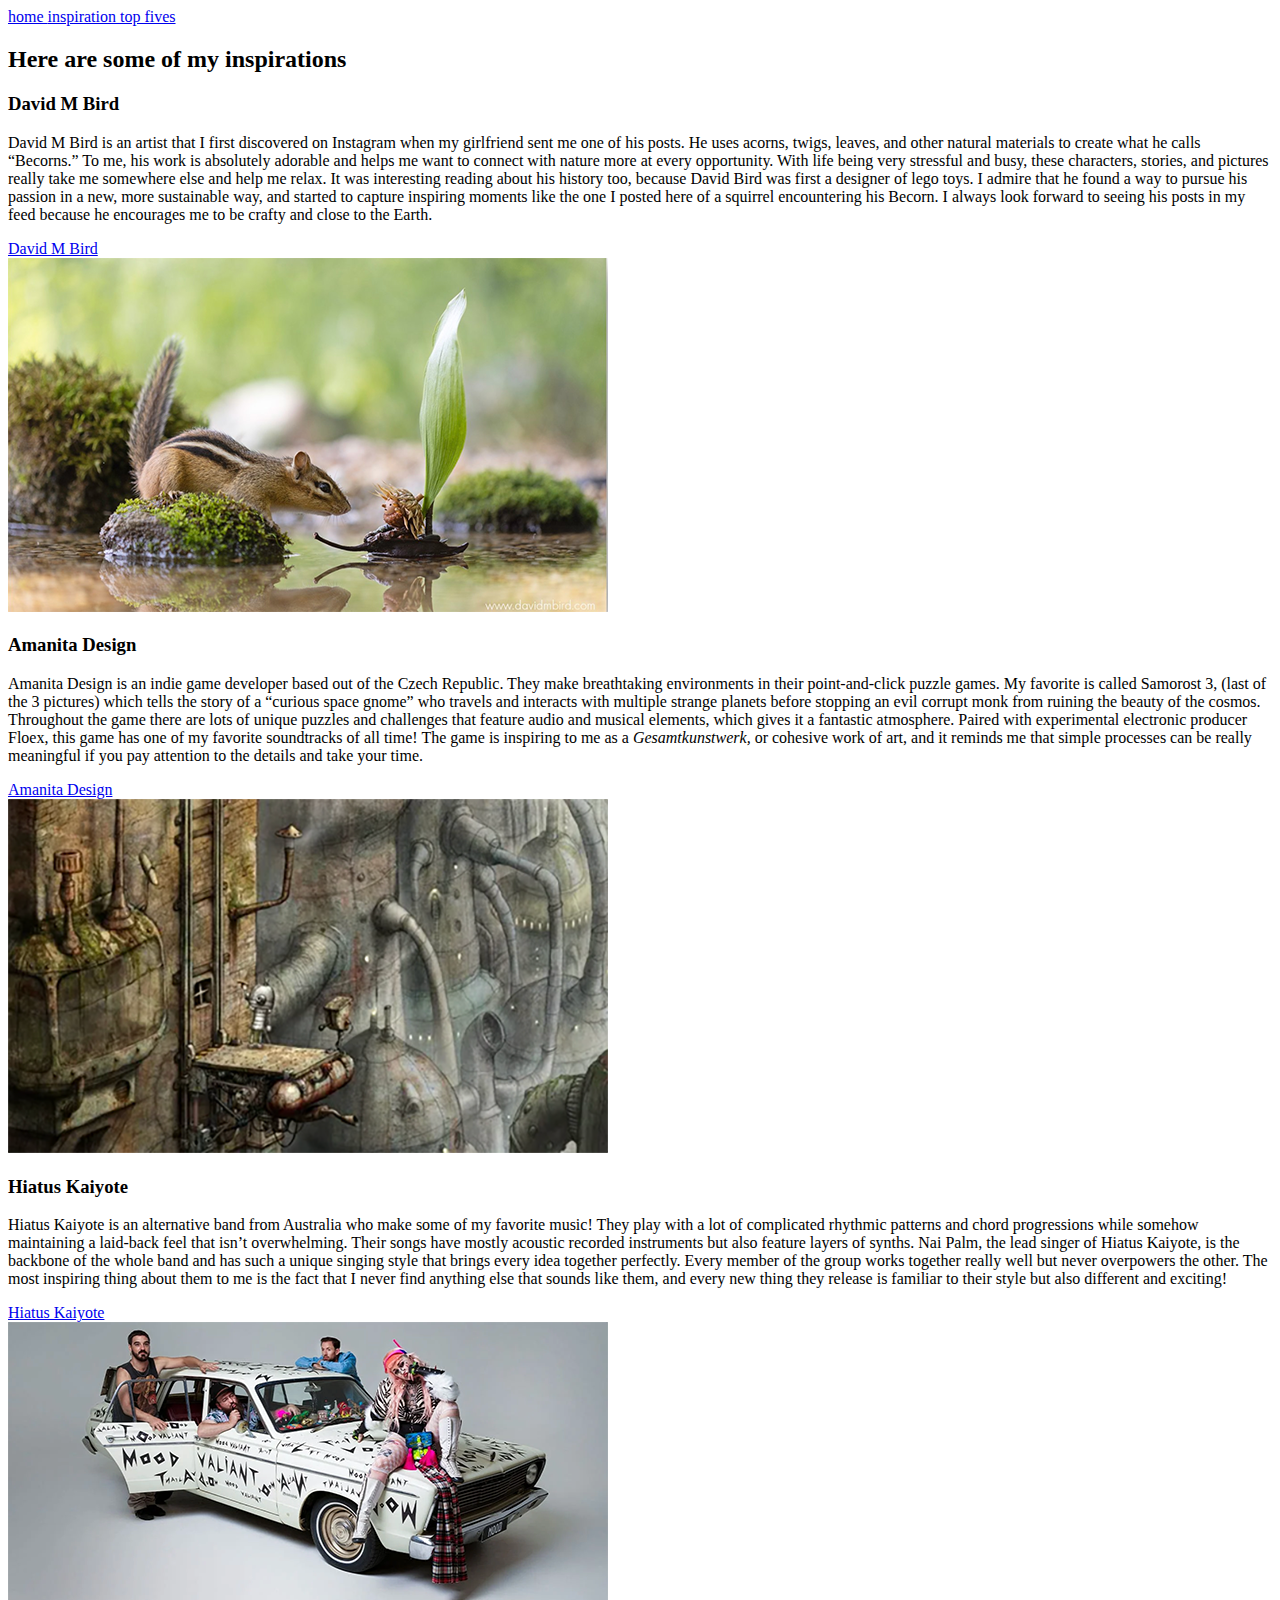
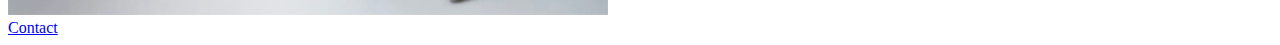
==== inspiration/inspiration.html @ b446aee7 "commit" ====
<!DOCTYPE html>
<html lang="en">
    <head>
        <meta charset="UTF-8">
        <title> Inspirations </title>
    </head>
    <body>

        <nav>
            <a href="../index.html"> home </a>
            <a href="inspiration/inspiration.html"> inspiration </a>
            <a href="../topFive/topFive.html"> top fives </a>
        </nav>

<h2> Here are some of my inspirations </h2>

<h3> David M Bird </h3>

<p> David M Bird is an artist that I first discovered on Instagram when my girlfriend sent me one of his posts. He uses acorns, twigs, leaves, and other natural materials to create what he calls “Becorns.” To me, his work is absolutely adorable and helps me want to connect with nature more at every opportunity. With life being very stressful and busy, these characters, stories, and pictures really take me somewhere else and help me relax. It was interesting reading about his history too, because David Bird was first a designer of lego toys. I admire that he found a way to pursue his passion in a new, more sustainable way, and started to capture inspiring moments like the one I posted here of a squirrel encountering his Becorn. I always look forward to seeing his posts in my feed because he encourages me to be crafty and close to the Earth.</p>

<a href="https://www.davidmbird.com/"> David M Bird <br> 
    <img src="img/becorns 1.png" alt="A squirrel comes face-to-face with a small acorn character sailing down a river in its boat made of twigs.">
</a> <br>

<h3> Amanita Design </h3>

<p> Amanita Design is an indie game developer based out of the Czech Republic. They make breathtaking environments in their point-and-click puzzle games. My favorite is called Samorost 3, (last of the 3 pictures) which tells the story of a “curious space gnome” who travels and interacts with multiple strange planets before stopping an evil corrupt monk from ruining the beauty of the cosmos. Throughout the game there are lots of unique puzzles and challenges that feature audio and musical elements, which gives it a fantastic atmosphere. Paired with experimental electronic producer Floex, this game has one of my favorite soundtracks of all time! The game is inspiring to me as a <em> Gesamtkunstwerk,</em> or cohesive work of art, and it reminds me that simple processes can be really meaningful if you pay attention to the details and take your time.</p>

<a href="https://amanita-design.net/"> Amanita Design <br> 
    <img src="img/amanita 1.png" alt="A screenshot of a retro-futurist environment where a robot is riding an elevator up the side of a building.">
</a> <br>

<h3> Hiatus Kaiyote </h3>

<p> Hiatus Kaiyote is an alternative band from Australia who make some of my favorite music! They play with a lot of complicated rhythmic patterns and chord progressions while somehow maintaining a laid-back feel that isn’t overwhelming. Their songs have mostly acoustic recorded instruments but also feature layers of synths. Nai Palm, the lead singer of Hiatus Kaiyote, is the backbone of the whole band and has such a unique singing style that brings every idea together perfectly. Every member of the group works together really well but never overpowers the other. The most inspiring thing about them to me is the fact that I never find anything else that sounds like them, and every new thing they release is familiar to their style but also different and exciting!</p>

<a href="https://hiatuskaiyote.com/"> Hiatus Kaiyote <br>
    <img src="img/kaiyote 1.png" alt="Hiatus Kaiyote members Nai Palm, Perrin Moss, Simon Mavin, and Paul Bender pose around and inside of a flat white car with words all across it.">
</a> <br>

        <footer> 
            <a href="mailto:923755674@sfsu.edu"> Contact </a>
        </footer>

    </body>
</html>
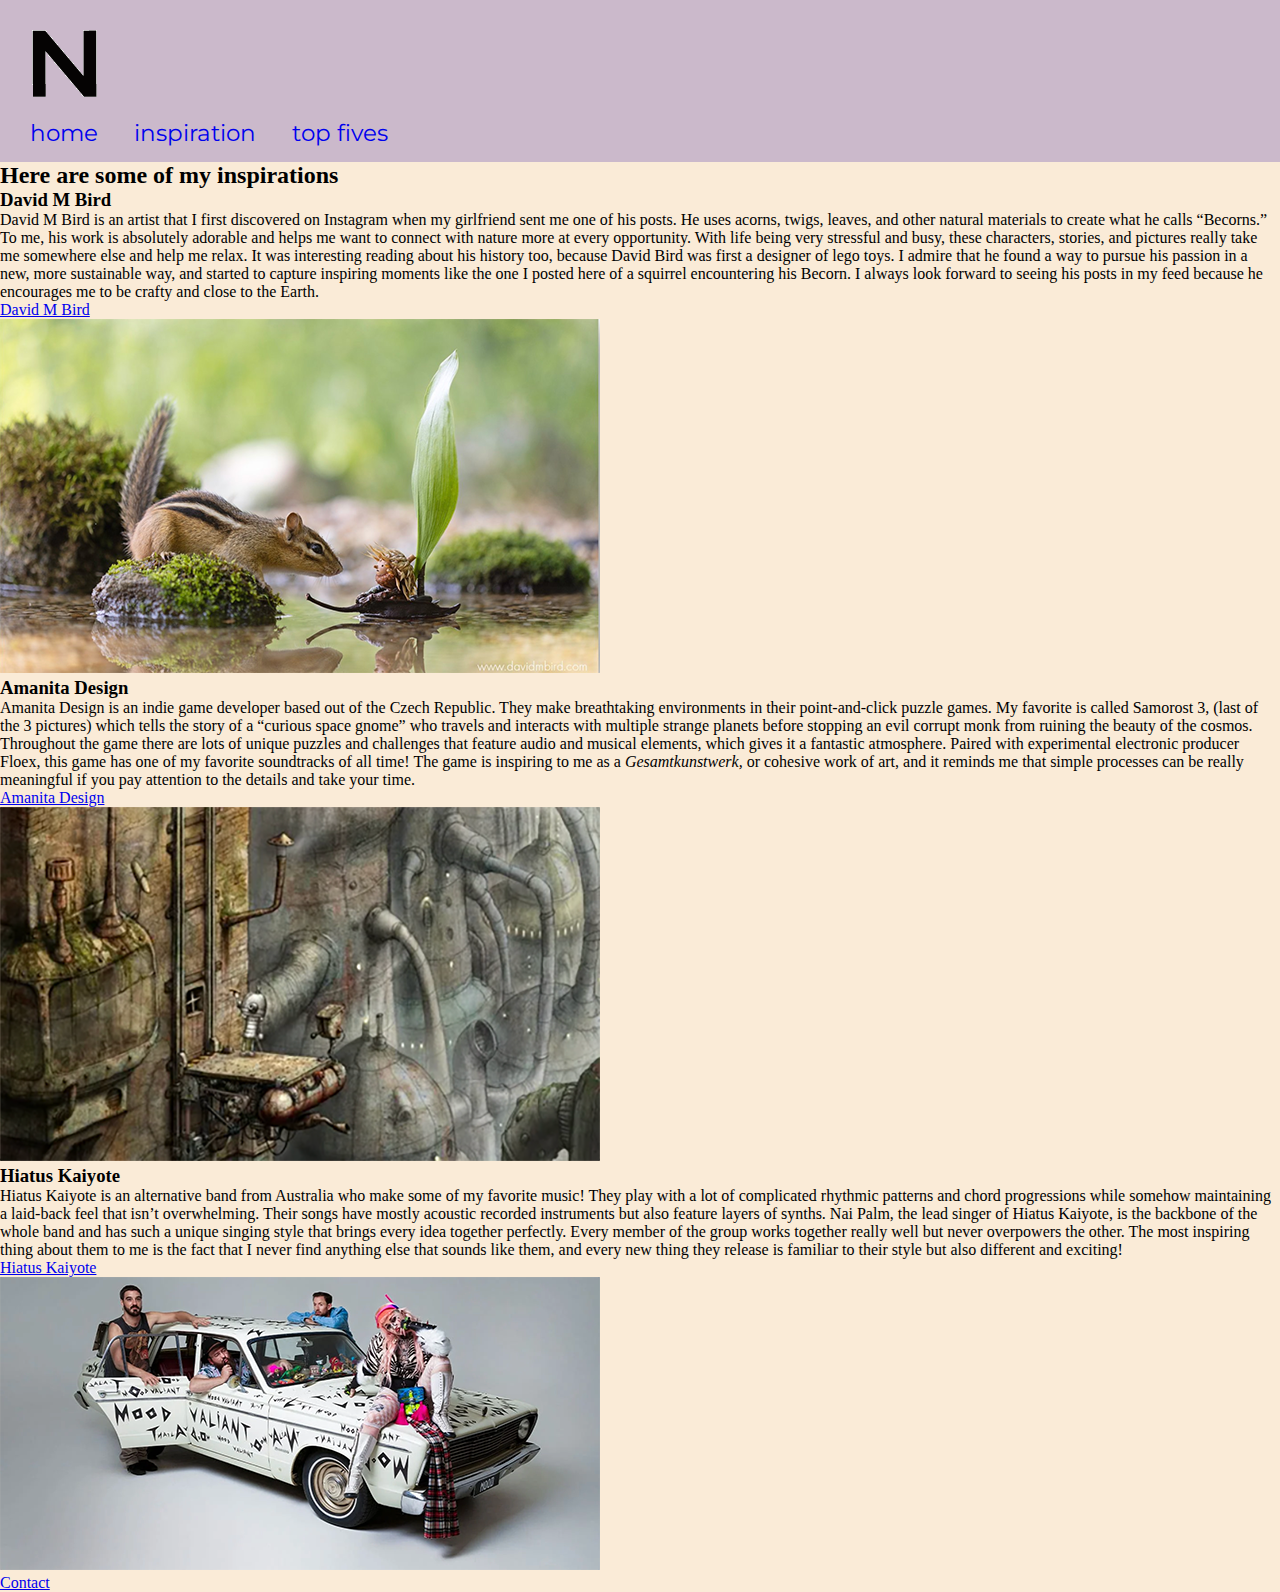
==== commit 82b40835: "commit" ====
--- a/inspiration/inspiration.html
+++ b/inspiration/inspiration.html
@@ -3,14 +3,24 @@
     <head>
         <meta charset="UTF-8">
         <title> Inspirations </title>
+        <link rel="stylesheet" href="../css/style.css">
+        <link rel="preconnect" href="https://fonts.googleapis.com">
+        <link rel="preconnect" href="https://fonts.gstatic.com" crossorigin>
+        <link href="https://fonts.googleapis.com/css2?family=Montserrat:ital,wght@0,100..900;1,100..900&display=swap" rel="stylesheet">
+        <link rel="preconnect" href="https://fonts.googleapis.com">
+        <link rel="preconnect" href="https://fonts.gstatic.com" crossorigin>
+        <link href="https://fonts.googleapis.com/css2?family=Archivo+Black&family=Montserrat:ital,wght@0,100..900;1,100..900&display=swap" rel="stylesheet">
     </head>
     <body>
-
-        <nav>
-            <a href="../index.html"> home </a>
-            <a href="inspiration/inspiration.html"> inspiration </a>
-            <a href="../topFive/topFive.html"> top fives </a>
-        </nav>
+        <header>
+            <nav>
+                <img src="../img/zn.gif" alt="A black letter 'Z' that rotates into an 'N' that rotates back into 'Z' as an infinite loop.">
+                <br>
+                <a href="../index.html"> home </a> </li>
+                <a href="../inspiration/inspiration.html"> inspiration </a>
+                <a href="../topFive/topFive.html"> top fives </a>
+            </nav>
+        </header>
 
 <h2> Here are some of my inspirations </h2>
 
--- a/css/style.css
+++ b/css/style.css
@@ -0,0 +1,70 @@
+* {
+    margin-top: 0px;
+    margin-right: 0px;
+    margin-bottom: 0px;
+    margin-left: 0px;
+}
+
+.montserrat-regular {
+    font-family: "Montserrat", sans-serif;
+    font-optical-sizing: auto;
+    font-weight: 400;
+    font-style: normal;
+}
+
+.montserrat-bold {
+    font-family: "Montserrat", sans-serif;
+    font-optical-sizing: auto;
+    font-weight: 900;
+    font-style: normal;
+}
+
+.archivo-black-regular {
+    font-family: "Archivo Black", sans-serif;
+    font-weight: 400;
+    font-style: normal;
+}
+
+header {
+    padding-top: 15px;
+    padding-right: 15px;
+    padding-bottom: 15px;
+    padding-left: 15px;
+    background-color: #CBB9CB;
+    text-align: auto;
+}
+
+nav img {
+    width: 100px;
+}
+
+nav a {
+    text-decoration: none;
+    font-family: "Montserrat", sans-serif;
+    font-size: 23px;
+    padding-left: 15px;
+    padding-right: 15px;
+}
+
+body {
+    background-color: antiquewhite;
+}
+
+.zn {
+    text-align: center;
+    padding-top: 25px;
+    padding-bottom: 25px;
+}
+
+h1 {
+    font-family: "Montserrat Bold", sans-serif;
+    font-size: 35px;
+}
+
+.selfPortrait {
+    width: 400px;
+    margin-left: auto;
+    margin-right: auto;
+    padding-bottom: 25px;
+}
+
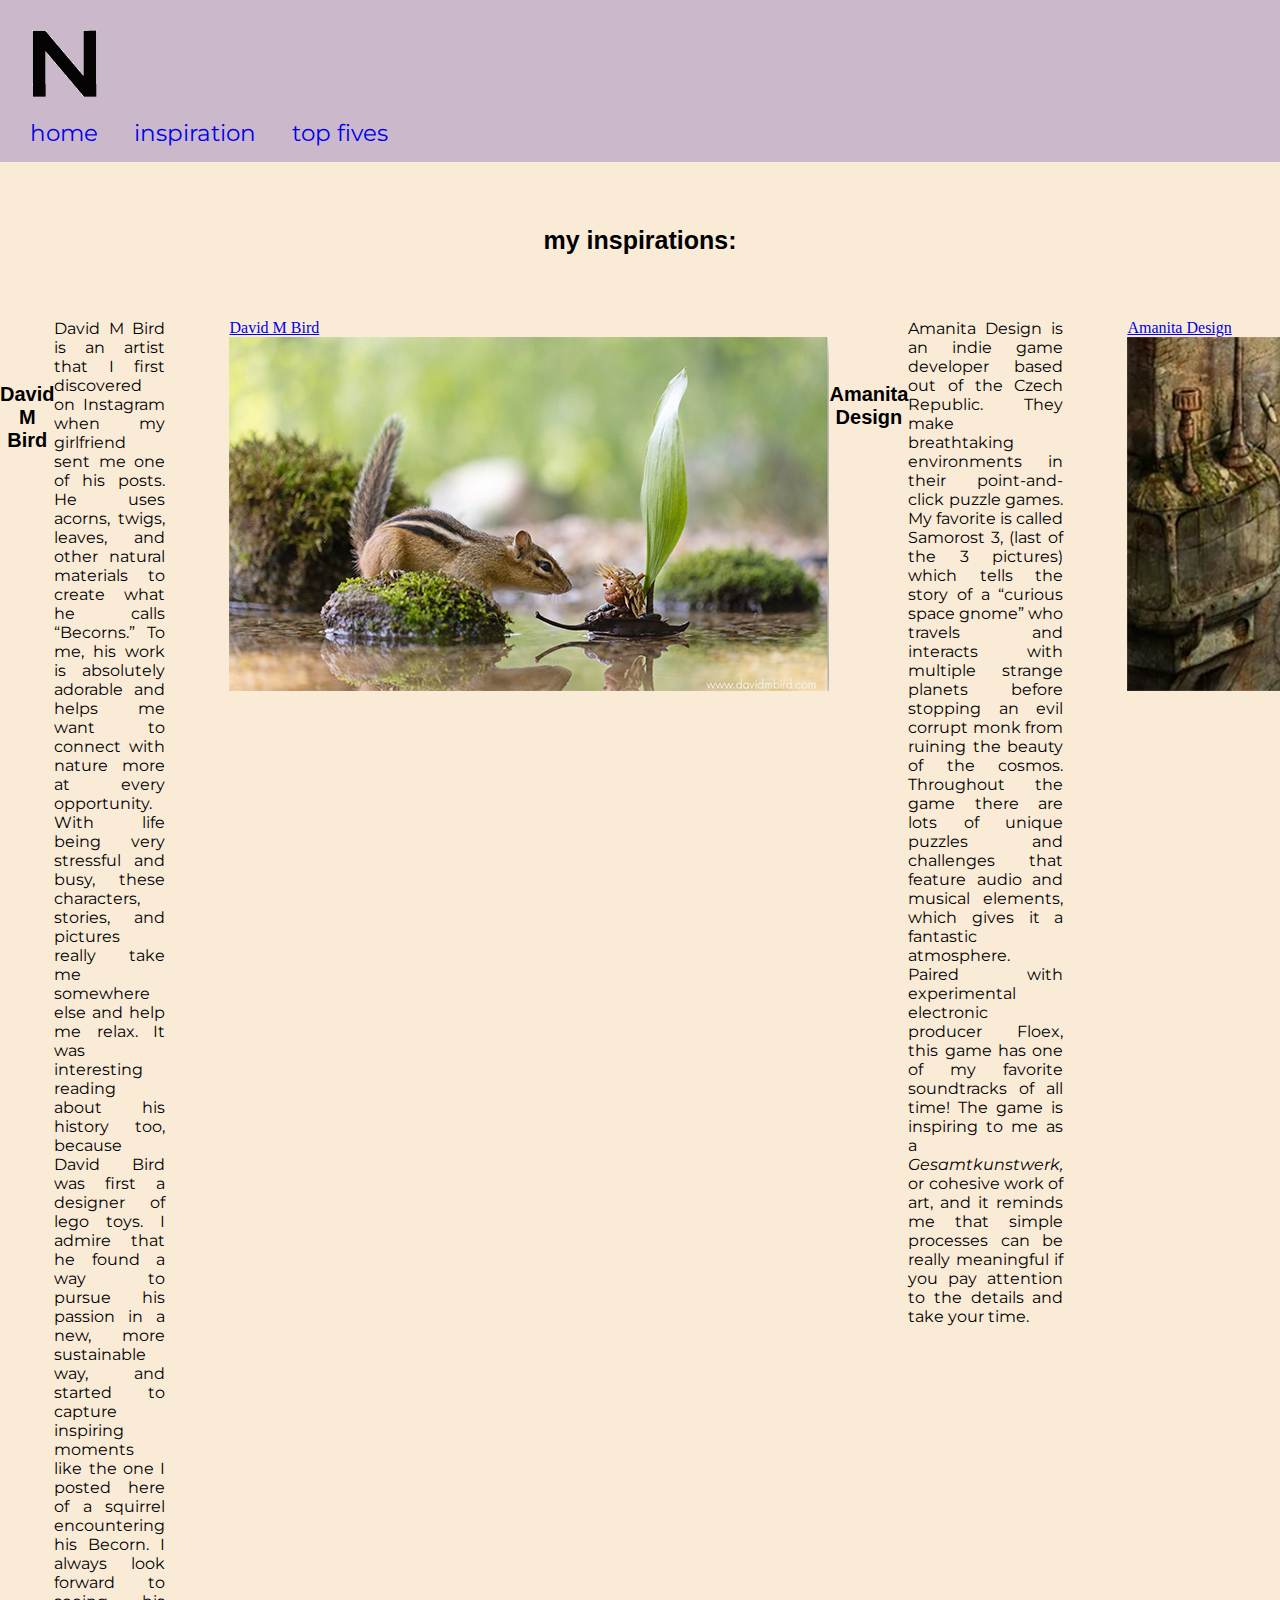
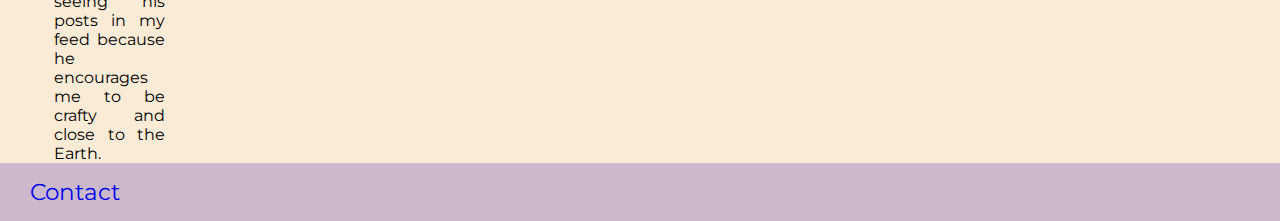
==== commit d02e182d: "commit" ====
--- a/inspiration/inspiration.html
+++ b/inspiration/inspiration.html
@@ -22,11 +22,13 @@
             </nav>
         </header>
 
-<h2> Here are some of my inspirations </h2>
+<h2>my inspirations:</h2>
 
+<section id="inspoPage">
+<div id="inspoContainer">
 <h3> David M Bird </h3>
 
-<p> David M Bird is an artist that I first discovered on Instagram when my girlfriend sent me one of his posts. He uses acorns, twigs, leaves, and other natural materials to create what he calls “Becorns.” To me, his work is absolutely adorable and helps me want to connect with nature more at every opportunity. With life being very stressful and busy, these characters, stories, and pictures really take me somewhere else and help me relax. It was interesting reading about his history too, because David Bird was first a designer of lego toys. I admire that he found a way to pursue his passion in a new, more sustainable way, and started to capture inspiring moments like the one I posted here of a squirrel encountering his Becorn. I always look forward to seeing his posts in my feed because he encourages me to be crafty and close to the Earth.</p>
+<p class="paragraph"> David M Bird is an artist that I first discovered on Instagram when my girlfriend sent me one of his posts. He uses acorns, twigs, leaves, and other natural materials to create what he calls “Becorns.” To me, his work is absolutely adorable and helps me want to connect with nature more at every opportunity. With life being very stressful and busy, these characters, stories, and pictures really take me somewhere else and help me relax. It was interesting reading about his history too, because David Bird was first a designer of lego toys. I admire that he found a way to pursue his passion in a new, more sustainable way, and started to capture inspiring moments like the one I posted here of a squirrel encountering his Becorn. I always look forward to seeing his posts in my feed because he encourages me to be crafty and close to the Earth.</p>
 
 <a href="https://www.davidmbird.com/"> David M Bird <br> 
     <img src="img/becorns 1.png" alt="A squirrel comes face-to-face with a small acorn character sailing down a river in its boat made of twigs.">
@@ -34,7 +36,7 @@
 
 <h3> Amanita Design </h3>
 
-<p> Amanita Design is an indie game developer based out of the Czech Republic. They make breathtaking environments in their point-and-click puzzle games. My favorite is called Samorost 3, (last of the 3 pictures) which tells the story of a “curious space gnome” who travels and interacts with multiple strange planets before stopping an evil corrupt monk from ruining the beauty of the cosmos. Throughout the game there are lots of unique puzzles and challenges that feature audio and musical elements, which gives it a fantastic atmosphere. Paired with experimental electronic producer Floex, this game has one of my favorite soundtracks of all time! The game is inspiring to me as a <em> Gesamtkunstwerk,</em> or cohesive work of art, and it reminds me that simple processes can be really meaningful if you pay attention to the details and take your time.</p>
+<p class="paragraph"> Amanita Design is an indie game developer based out of the Czech Republic. They make breathtaking environments in their point-and-click puzzle games. My favorite is called Samorost 3, (last of the 3 pictures) which tells the story of a “curious space gnome” who travels and interacts with multiple strange planets before stopping an evil corrupt monk from ruining the beauty of the cosmos. Throughout the game there are lots of unique puzzles and challenges that feature audio and musical elements, which gives it a fantastic atmosphere. Paired with experimental electronic producer Floex, this game has one of my favorite soundtracks of all time! The game is inspiring to me as a <em> Gesamtkunstwerk,</em> or cohesive work of art, and it reminds me that simple processes can be really meaningful if you pay attention to the details and take your time.</p>
 
 <a href="https://amanita-design.net/"> Amanita Design <br> 
     <img src="img/amanita 1.png" alt="A screenshot of a retro-futurist environment where a robot is riding an elevator up the side of a building.">
@@ -42,11 +44,13 @@
 
 <h3> Hiatus Kaiyote </h3>
 
-<p> Hiatus Kaiyote is an alternative band from Australia who make some of my favorite music! They play with a lot of complicated rhythmic patterns and chord progressions while somehow maintaining a laid-back feel that isn’t overwhelming. Their songs have mostly acoustic recorded instruments but also feature layers of synths. Nai Palm, the lead singer of Hiatus Kaiyote, is the backbone of the whole band and has such a unique singing style that brings every idea together perfectly. Every member of the group works together really well but never overpowers the other. The most inspiring thing about them to me is the fact that I never find anything else that sounds like them, and every new thing they release is familiar to their style but also different and exciting!</p>
+<p class="paragraph"> Hiatus Kaiyote is an alternative band from Australia who make some of my favorite music! They play with a lot of complicated rhythmic patterns and chord progressions while somehow maintaining a laid-back feel that isn’t overwhelming. Their songs have mostly acoustic recorded instruments but also feature layers of synths. Nai Palm, the lead singer of Hiatus Kaiyote, is the backbone of the whole band and has such a unique singing style that brings every idea together perfectly. Every member of the group works together really well but never overpowers the other. The most inspiring thing about them to me is the fact that I never find anything else that sounds like them, and every new thing they release is familiar to their style but also different and exciting!</p>
 
 <a href="https://hiatuskaiyote.com/"> Hiatus Kaiyote <br>
     <img src="img/kaiyote 1.png" alt="Hiatus Kaiyote members Nai Palm, Perrin Moss, Simon Mavin, and Paul Bender pose around and inside of a flat white car with words all across it.">
 </a> <br>
+
+</div>
 
         <footer> 
             <a href="mailto:923755674@sfsu.edu"> Contact </a>
--- a/css/style.css
+++ b/css/style.css
@@ -51,20 +51,76 @@
 }
 
 .zn {
-    text-align: center;
-    padding-top: 25px;
-    padding-bottom: 25px;
+    text-align: left;
 }
 
 h1 {
     font-family: "Montserrat Bold", sans-serif;
-    font-size: 35px;
+    font-size: 45px;
+    padding-top: 5%;
+    padding-bottom: 5%;
+    text-align: center;
 }
 
-.selfPortrait {
-    width: 400px;
-    margin-left: auto;
-    margin-right: auto;
-    padding-bottom: 25px;
+h2 {
+    font-family: "Montserrat Bold", sans-serif;
+    font-size: 25px;
+    padding-top: 5%;
+    padding-bottom: 5%;
+    text-align: center;
 }
 
+h3 {
+    font-family: "Montserrat Bold", sans-serif;
+    font-size: 20px;
+    padding-top: 5%;
+    padding-bottom: 5%;
+    text-align: center;
+}
+
+#selfPortrait {
+    width: 500%;
+    padding-left: 5%;
+    margin-right: 5%;
+    max-width: 300px;
+    min-width: 150px;
+}
+
+#columnContainer {
+    display: flex;
+    flex-direction: row;
+    margin-left: 5%;
+    margin-bottom: 5%;
+    margin-right: 5%;
+    align-items: center;
+    flex-wrap:inherit
+}
+
+#inspoContainer {
+    display: flex;
+    flex-direction: row;
+    overflow-x: scroll;
+}
+
+.paragraph {
+    text-align: justify;
+    margin-right: 5%;
+    font-family: "Montserrat", sans-serif;
+}
+
+footer {
+    padding-top: 15px;
+    padding-right: 15px;
+    padding-bottom: 15px;
+    padding-left: 15px;
+    background-color: #CBB9CB;
+    text-align: auto;
+}
+
+footer a {
+    text-decoration: none;
+    font-family: "Montserrat", sans-serif;
+    font-size: 23px;
+    padding-left: 15px;
+    padding-right: 15px;
+}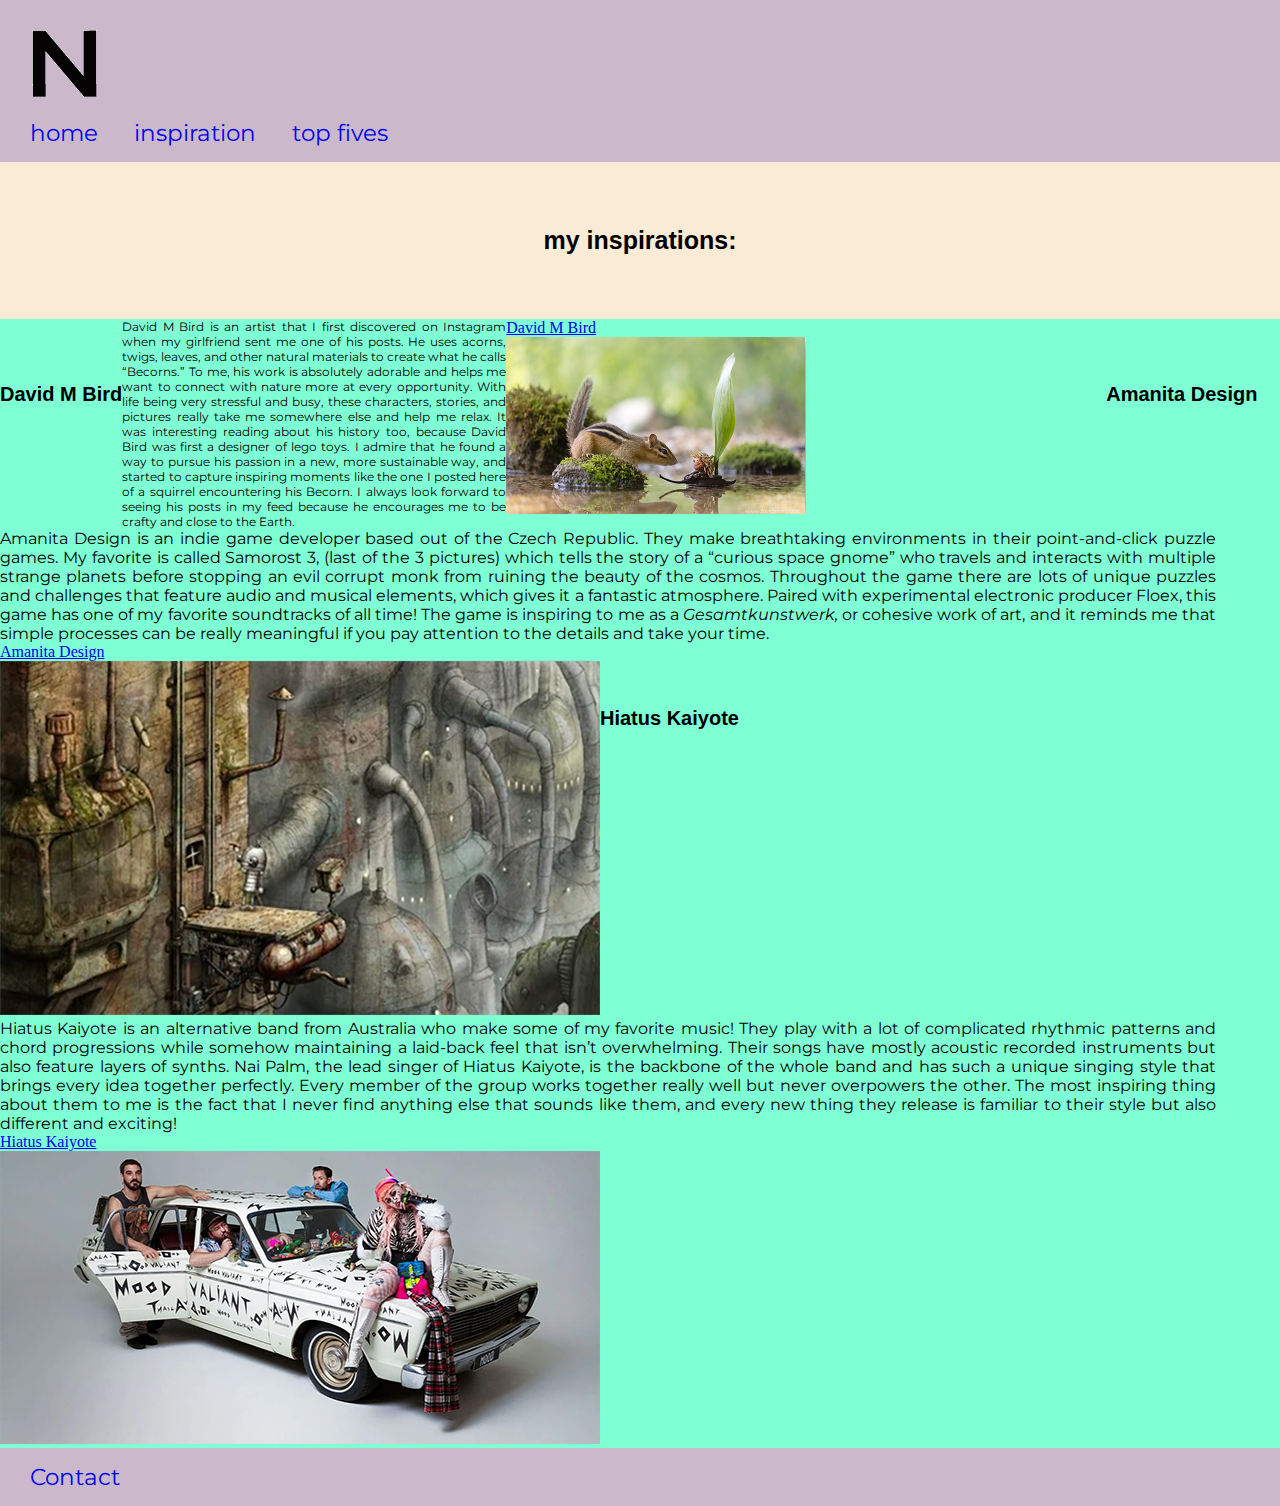
==== commit f67e7533: "commit" ====
--- a/inspiration/inspiration.html
+++ b/inspiration/inspiration.html
@@ -24,15 +24,15 @@
 
 <h2>my inspirations:</h2>
 
-<section id="inspoPage">
 <div id="inspoContainer">
 <h3> David M Bird </h3>
 
-<p class="paragraph"> David M Bird is an artist that I first discovered on Instagram when my girlfriend sent me one of his posts. He uses acorns, twigs, leaves, and other natural materials to create what he calls “Becorns.” To me, his work is absolutely adorable and helps me want to connect with nature more at every opportunity. With life being very stressful and busy, these characters, stories, and pictures really take me somewhere else and help me relax. It was interesting reading about his history too, because David Bird was first a designer of lego toys. I admire that he found a way to pursue his passion in a new, more sustainable way, and started to capture inspiring moments like the one I posted here of a squirrel encountering his Becorn. I always look forward to seeing his posts in my feed because he encourages me to be crafty and close to the Earth.</p>
+<p class="inspoParagraph"> David M Bird is an artist that I first discovered on Instagram when my girlfriend sent me one of his posts. He uses acorns, twigs, leaves, and other natural materials to create what he calls “Becorns.” To me, his work is absolutely adorable and helps me want to connect with nature more at every opportunity. With life being very stressful and busy, these characters, stories, and pictures really take me somewhere else and help me relax. It was interesting reading about his history too, because David Bird was first a designer of lego toys. I admire that he found a way to pursue his passion in a new, more sustainable way, and started to capture inspiring moments like the one I posted here of a squirrel encountering his Becorn. I always look forward to seeing his posts in my feed because he encourages me to be crafty and close to the Earth.</p>
 
-<a href="https://www.davidmbird.com/"> David M Bird <br> 
-    <img src="img/becorns 1.png" alt="A squirrel comes face-to-face with a small acorn character sailing down a river in its boat made of twigs.">
-</a> <br>
+<div class="test">
+    <a href="https://www.davidmbird.com/"> David M Bird <br> 
+    <img src="img/becorns 1.png" alt="A squirrel comes face-to-face with a small acorn character sailing down a river in its boat made of twigs."></a>
+</div>
 
 <h3> Amanita Design </h3>
 
--- a/css/style.css
+++ b/css/style.css
@@ -100,12 +100,21 @@
     display: flex;
     flex-direction: row;
     overflow-x: scroll;
+    background-color: aquamarine;
+    flex-wrap: wrap;
 }
 
 .paragraph {
     text-align: justify;
     margin-right: 5%;
     font-family: "Montserrat", sans-serif;
+}
+
+.inspoParagraph {
+    text-align: justify;
+    font-family: "Montserrat", sans-serif;
+    font-size: 12px;
+    width: 30%;
 }
 
 footer {
@@ -123,4 +132,8 @@
     font-size: 23px;
     padding-left: 15px;
     padding-right: 15px;
+}
+
+.test img {
+    width: 50%;
 }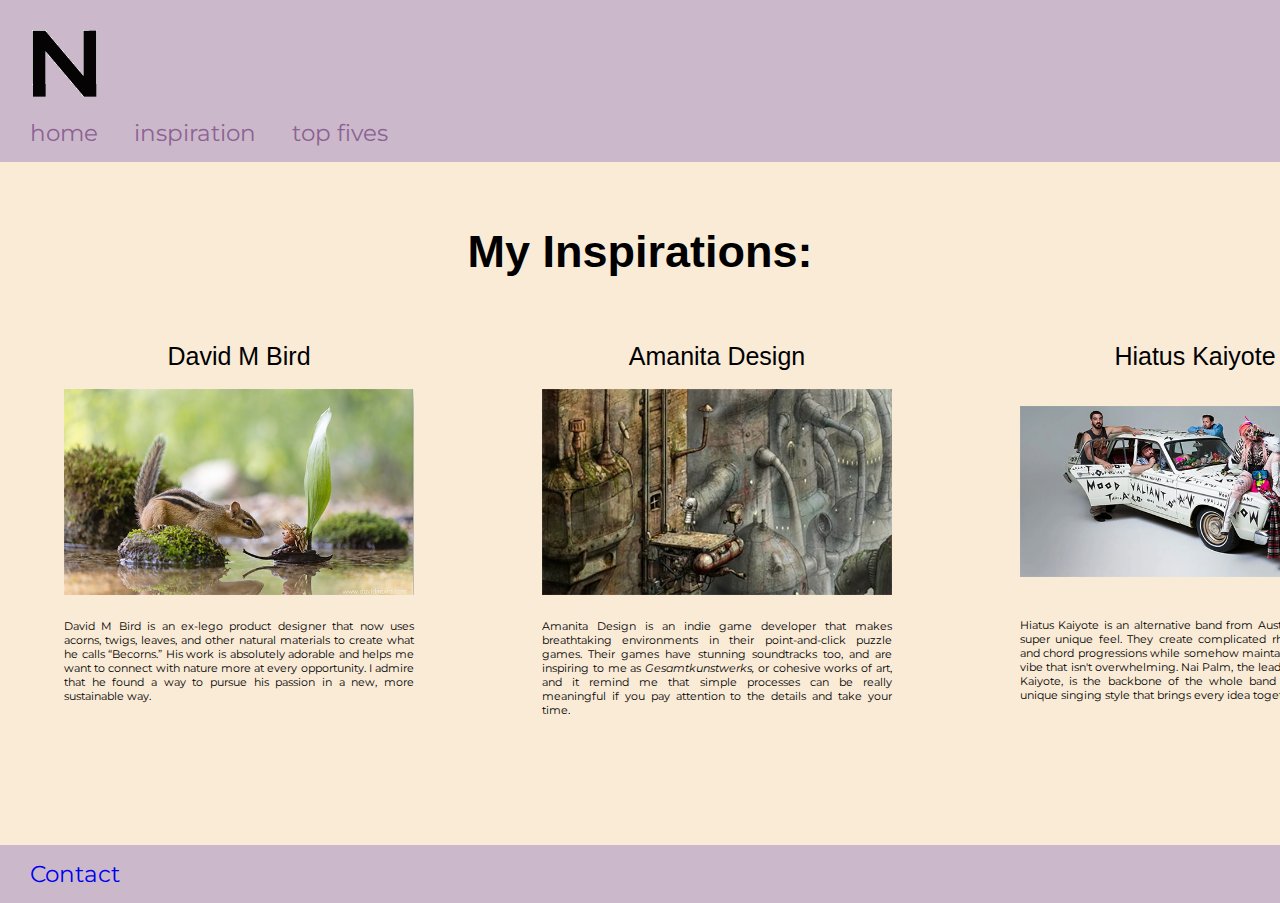
==== commit 0d26210c: "commit" ====
--- a/inspiration/inspiration.html
+++ b/inspiration/inspiration.html
@@ -22,35 +22,34 @@
             </nav>
         </header>
 
-<h2>my inspirations:</h2>
+        <h1>My Inspirations:</h1>
 
-<div id="inspoContainer">
-<h3> David M Bird </h3>
+        <div id="inspoScroll">
 
-<p class="inspoParagraph"> David M Bird is an artist that I first discovered on Instagram when my girlfriend sent me one of his posts. He uses acorns, twigs, leaves, and other natural materials to create what he calls “Becorns.” To me, his work is absolutely adorable and helps me want to connect with nature more at every opportunity. With life being very stressful and busy, these characters, stories, and pictures really take me somewhere else and help me relax. It was interesting reading about his history too, because David Bird was first a designer of lego toys. I admire that he found a way to pursue his passion in a new, more sustainable way, and started to capture inspiring moments like the one I posted here of a squirrel encountering his Becorn. I always look forward to seeing his posts in my feed because he encourages me to be crafty and close to the Earth.</p>
+        <div id="davidContainer">
+                <div class="inspoImg">
+                <a href="https://www.davidmbird.com/"> David M Bird <br> 
+                <img src="img/becorns 1.png" alt="A squirrel comes face-to-face with a small acorn character sailing down a river in its boat made of twigs."></a>
+            </div>
+            <p class="inspoParagraph"> David M Bird is an ex-lego product designer that now uses acorns, twigs, leaves, and other natural materials to create what he calls “Becorns.” His work is absolutely adorable and helps me want to connect with nature more at every opportunity. I admire that he found a way to pursue his passion in a new, more sustainable way.</p>
+        </div>
+        <div id="amanitaContainer">
+            <div class="inspoImg">
+                <a href="https://amanita-design.net/"> Amanita Design <br> 
+                <img src="img/amanita 1.png" alt="A retro-futurist environment where a robot is riding an elevator up the side of a building."></a>
+            </div>
+                <p class="inspoParagraph"> Amanita Design is an indie game developer that makes breathtaking environments in their point-and-click puzzle games. Their games have stunning soundtracks too, and are inspiring to me as <em> Gesamtkunstwerks,</em> or cohesive works of art, and it remind me that simple processes can be really meaningful if you pay attention to the details and take your time.</p>
+        </div>
 
-<div class="test">
-    <a href="https://www.davidmbird.com/"> David M Bird <br> 
-    <img src="img/becorns 1.png" alt="A squirrel comes face-to-face with a small acorn character sailing down a river in its boat made of twigs."></a>
-</div>
-
-<h3> Amanita Design </h3>
-
-<p class="paragraph"> Amanita Design is an indie game developer based out of the Czech Republic. They make breathtaking environments in their point-and-click puzzle games. My favorite is called Samorost 3, (last of the 3 pictures) which tells the story of a “curious space gnome” who travels and interacts with multiple strange planets before stopping an evil corrupt monk from ruining the beauty of the cosmos. Throughout the game there are lots of unique puzzles and challenges that feature audio and musical elements, which gives it a fantastic atmosphere. Paired with experimental electronic producer Floex, this game has one of my favorite soundtracks of all time! The game is inspiring to me as a <em> Gesamtkunstwerk,</em> or cohesive work of art, and it reminds me that simple processes can be really meaningful if you pay attention to the details and take your time.</p>
-
-<a href="https://amanita-design.net/"> Amanita Design <br> 
-    <img src="img/amanita 1.png" alt="A screenshot of a retro-futurist environment where a robot is riding an elevator up the side of a building.">
-</a> <br>
-
-<h3> Hiatus Kaiyote </h3>
-
-<p class="paragraph"> Hiatus Kaiyote is an alternative band from Australia who make some of my favorite music! They play with a lot of complicated rhythmic patterns and chord progressions while somehow maintaining a laid-back feel that isn’t overwhelming. Their songs have mostly acoustic recorded instruments but also feature layers of synths. Nai Palm, the lead singer of Hiatus Kaiyote, is the backbone of the whole band and has such a unique singing style that brings every idea together perfectly. Every member of the group works together really well but never overpowers the other. The most inspiring thing about them to me is the fact that I never find anything else that sounds like them, and every new thing they release is familiar to their style but also different and exciting!</p>
-
-<a href="https://hiatuskaiyote.com/"> Hiatus Kaiyote <br>
-    <img src="img/kaiyote 1.png" alt="Hiatus Kaiyote members Nai Palm, Perrin Moss, Simon Mavin, and Paul Bender pose around and inside of a flat white car with words all across it.">
-</a> <br>
-
-</div>
+        <div id="hiatusContainer">
+            <div class="inspoImg">
+                <a href="https://hiatuskaiyote.com/"> Hiatus Kaiyote <br>
+                <img id="hiatus" src="img/kaiyote 1.png" alt="Hiatus Kaiyote members Nai Palm, Perrin Moss, Simon Mavin, and Paul Bender pose around and inside of a flat white car with words all across it."> </a>
+            </div>
+                <p class="inspoParagraph"> Hiatus Kaiyote is an alternative band from Australia that have a super unique feel. They create complicated rhythmic patterns and chord progressions while somehow maintaining a laid-back vibe that isn't overwhelming. Nai Palm, the lead singer of Hiatus Kaiyote, is the backbone of the whole band and has such a unique singing style that brings every idea together perfectly.</p>
+        </div>
+        </div>
+        </div>
 
         <footer> 
             <a href="mailto:923755674@sfsu.edu"> Contact </a>
--- a/css/style.css
+++ b/css/style.css
@@ -1,8 +1,5 @@
 * {
-    margin-top: 0px;
-    margin-right: 0px;
-    margin-bottom: 0px;
-    margin-left: 0px;
+    margin: 0px;
 }
 
 .montserrat-regular {
@@ -31,7 +28,6 @@
     padding-bottom: 15px;
     padding-left: 15px;
     background-color: #CBB9CB;
-    text-align: auto;
 }
 
 nav img {
@@ -44,6 +40,7 @@
     font-size: 23px;
     padding-left: 15px;
     padding-right: 15px;
+    color: rgb(140, 98, 148);
 }
 
 body {
@@ -65,7 +62,6 @@
 h2 {
     font-family: "Montserrat Bold", sans-serif;
     font-size: 25px;
-    padding-top: 5%;
     padding-bottom: 5%;
     text-align: center;
 }
@@ -74,8 +70,11 @@
     font-family: "Montserrat Bold", sans-serif;
     font-size: 20px;
     padding-top: 5%;
+    padding-right: 5%;
     padding-bottom: 5%;
-    text-align: center;
+    padding-left: 5%;
+    text-align: justify;
+    background-color: blue;
 }
 
 #selfPortrait {
@@ -93,28 +92,72 @@
     margin-bottom: 5%;
     margin-right: 5%;
     align-items: center;
-    flex-wrap:inherit
+    justify-content: space-around;
 }
 
-#inspoContainer {
+#inspoScroll {
     display: flex;
     flex-direction: row;
     overflow-x: scroll;
-    background-color: aquamarine;
-    flex-wrap: wrap;
+    padding-bottom: 10%;
+}
+
+#davidContainer {
+    display: flex;
+    flex-direction: column;
+    padding-right: 5%;
+    padding-left: 5%;
+    text-align: center;
+}
+
+#davidContainer a {
+    text-decoration: none;
+    font-family: "Montserrat Bold", sans-serif;
+    font-size: 25px;
+    color: black;
+}
+
+#amanitaContainer {
+    display: flex;
+    flex-direction: column;
+    padding-right: 5%;
+    padding-left: 5%;
+    text-align: center;
+}
+
+#amanitaContainer a {
+    text-decoration: none;
+    font-family: "Montserrat Bold", sans-serif;
+    font-size: 25px;
+    color: black;
+}
+
+#hiatusContainer {
+    display: flex;
+    flex-direction: column;
+    padding-right: 5%;
+    padding-left: 5%;
+    text-align: center;
+}
+
+#hiatusContainer a {
+    text-decoration: none;
+    font-family: "Montserrat Bold", sans-serif;
+    font-size: 25px;
+    color: black;
 }
 
 .paragraph {
     text-align: justify;
     margin-right: 5%;
     font-family: "Montserrat", sans-serif;
+    max-width: 40%;
 }
 
 .inspoParagraph {
     text-align: justify;
     font-family: "Montserrat", sans-serif;
-    font-size: 12px;
-    width: 30%;
+    font-size: 11px;
 }
 
 footer {
@@ -134,6 +177,15 @@
     padding-right: 15px;
 }
 
-.test img {
-    width: 50%;
-}+.inspoImg img {
+    max-width: 350px;
+    padding-top: 5%;
+    padding-bottom: 5%;
+}
+
+#hiatus {
+    padding-top: 10%;
+    padding-bottom: 10%;
+}
+
+
